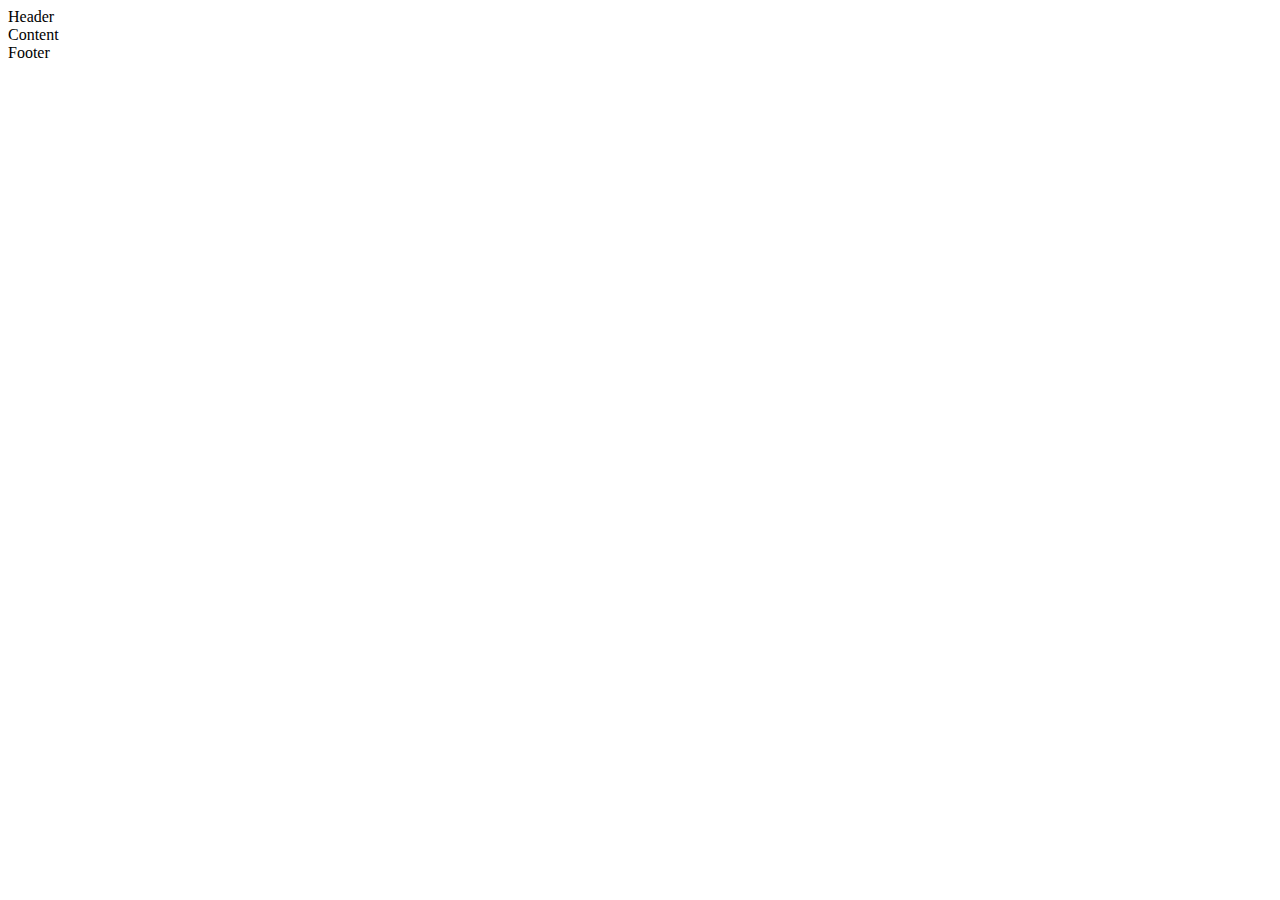
==== blog-post-1.html @ 0ff2abdc "initial commit" ====
<!DOCTYPE html>
<html lang="en">

<head>
    <meta charset="utf-8" />
    <title>Exercise 1</title>
    <meta content="width=device-width, initial-scale=1, maximum-scale=1" name="viewport" />
    <link rel="stylesheet" href="css/blog-post.css">
</head>

<body>
    <div class="container">
        <div class="header box">Header</div>
        <div class="feature"></div>
        <div class="content box">Content</div>
        <div class="footer box">Footer</div>
    </div>
</body>

</html>
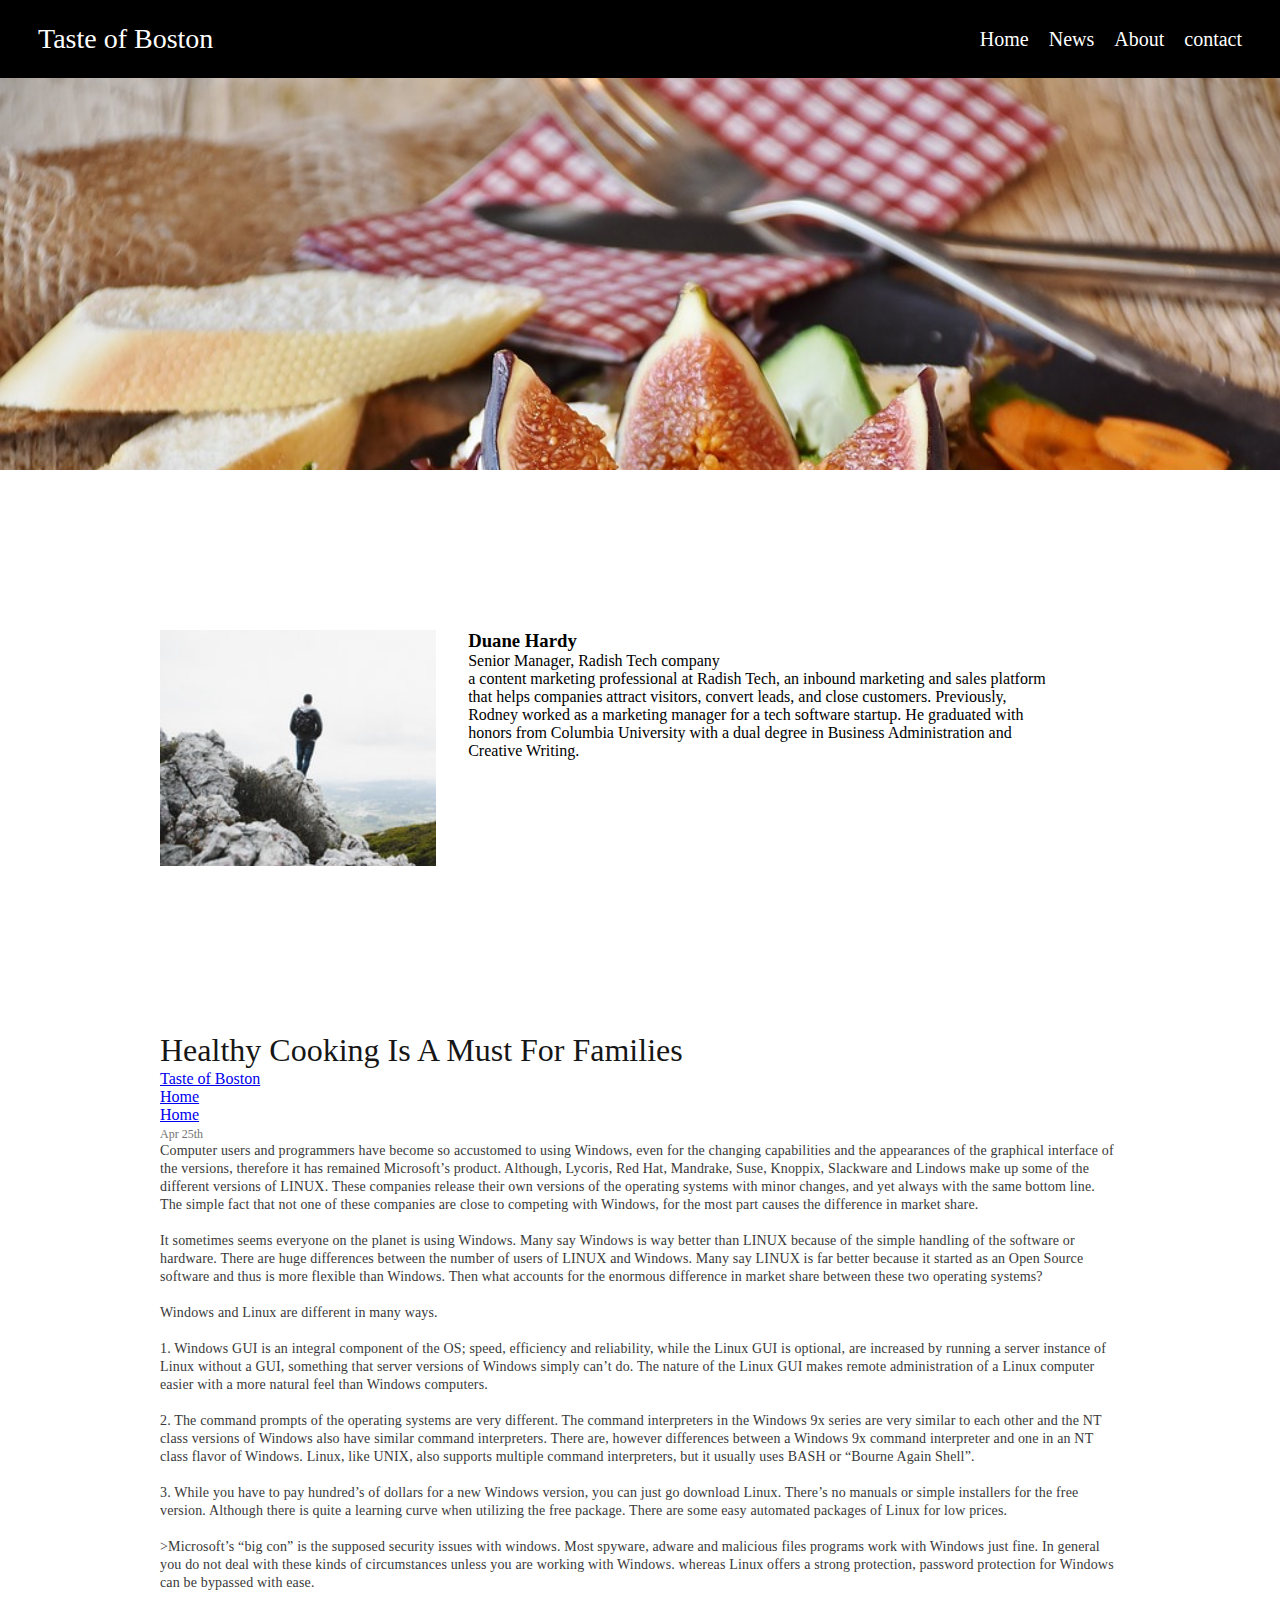
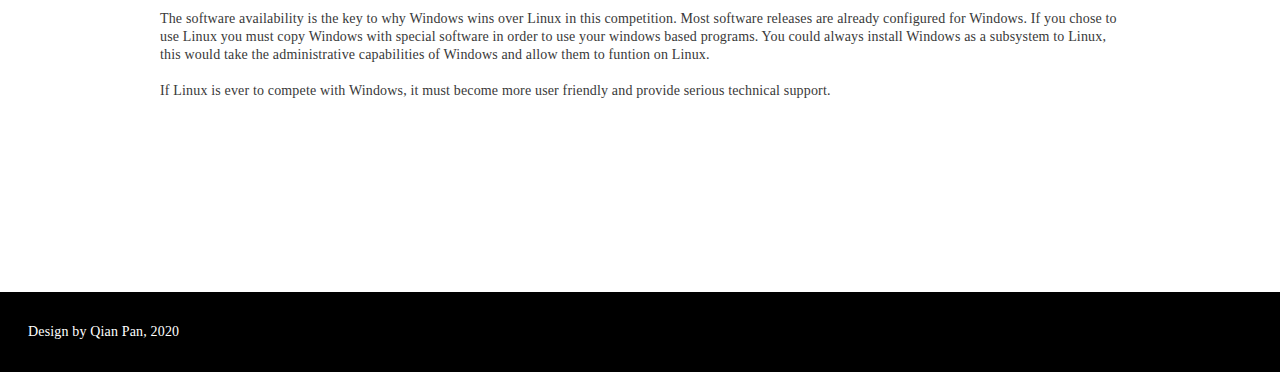
==== commit d6ad4b39: "post" ====
--- a/blog-post-1.html
+++ b/blog-post-1.html
@@ -3,17 +3,78 @@
 
 <head>
     <meta charset="utf-8" />
-    <title>Exercise 1</title>
-    <meta content="width=device-width, initial-scale=1, maximum-scale=1" name="viewport" />
-    <link rel="stylesheet" href="css/blog-post.css">
+    <!-- <meta content="width=device-width, initial-scale=1, maximum-scale=1" name="viewport" /> -->
+    <meta name="viewport" content="width=device-width, initial-scale=1.0">
+    <link rel="stylesheet" href="css/blog-post-style.css">
+    <title>blog post 1</title>
+    <script src="https://ajax.googleapis.com/ajax/libs/jquery/3.4.1/jquery.min.js"></script>
+    <script>
+        // Shorthand for $( document ).ready()
+        $(function() {
+            $(".toggle").on("click", function() {
+                if ($(".item").hasClass("active")) {
+                    $(".item").removeClass("active");
+                } else {
+                    $(".item").addClass("active");
+                }
+            })
+        });
+    </script>
+
 </head>
 
 <body>
     <div class="container">
-        <div class="header box">Header</div>
-        <div class="feature"></div>
-        <div class="content box">Content</div>
-        <div class="footer box">Footer</div>
+        <nav>
+            <ul class="menu">
+                <li class="logo"><a href="index.html">Taste of Boston</a></li>
+                <li class="item"><a href="index.html">Home</a></li>
+                <li class="item"><a href="#">News</a></li>
+                <li class="item"><a href="#">About</a></li>
+                <li class="item"><a href="#">contact</a></li>
+                <li class="toggle"><span class="bars"></span></li>
+            </ul>
+        </nav>
+        <div class="cover-image"></div>
+        <div class="author">
+            <div id="authorGrid">
+                <div class="author-photo"></div>
+                <div class="author-info">
+                    <h3>Duane Hardy</h3>
+                    <span class="author-title">Senior Manager, Radish Tech company</span>
+                    <p>a content marketing professional at Radish Tech, an inbound marketing and sales platform that helps companies attract visitors, convert leads, and close customers. Previously, Rodney worked as a marketing manager for a tech software
+                        startup. He graduated with honors from Columbia University with a dual degree in Business Administration and Creative Writing. </p>
+                </div>
+            </div>
+
+        </div>
+        <div class="content-text">
+            <h1>Healthy Cooking Is A Must For Families</h1>
+            <ul class="social">
+                <li class="twitter"><a href="index.html">Taste of Boston</a></li>
+                <li class="linkedin"><a href="index.html">Home</a></li>
+                <li class="linkedin"><a href="index.html">Home</a></li>
+                <li class="toggle"><span class="number"><em>226</em>share</span></li>
+            </ul>
+            <span class="date">Apr 25th</span>
+            <p>Computer users and programmers have become so accustomed to using Windows, even for the changing capabilities and the appearances of the graphical interface of the versions, therefore it has remained Microsoft’s product. Although, Lycoris,
+                Red Hat, Mandrake, Suse, Knoppix, Slackware and Lindows make up some of the different versions of LINUX. These companies release their own versions of the operating systems with minor changes, and yet always with the same bottom line.
+                The simple fact that not one of these companies are close to competing with Windows, for the most part causes the difference in market share.<br><br>It sometimes seems everyone on the planet is using Windows. Many say Windows is way better
+                than LINUX because of the simple handling of the software or hardware. There are huge differences between the number of users of LINUX and Windows. Many say LINUX is far better because it started as an Open Source software and thus is
+                more flexible than Windows. Then what accounts for the enormous difference in market share between these two operating systems?<br><br>Windows and Linux are different in many ways. <br><br> 1. Windows GUI is an integral component of the
+                OS; speed, efficiency and reliability, while the Linux GUI is optional, are increased by running a server instance of Linux without a GUI, something that server versions of Windows simply can’t do. The nature of the Linux GUI makes remote
+                administration of a Linux computer easier with a more natural feel than Windows computers.<br><br>2. The command prompts of the operating systems are very different. The command interpreters in the Windows 9x series are very similar to
+                each other and the NT class versions of Windows also have similar command interpreters. There are, however differences between a Windows 9x command interpreter and one in an NT class flavor of Windows. Linux, like UNIX, also supports multiple
+                command interpreters, but it usually uses BASH or “Bourne Again Shell”.<br><br>3. While you have to pay hundred’s of dollars for a new Windows version, you can just go download Linux. There’s no manuals or simple installers for the free
+                version. Although there is quite a learning curve when utilizing the free package. There are some easy automated packages of Linux for low prices.<br><br>>Microsoft’s “big con” is the supposed security issues with windows. Most spyware,
+                adware and malicious files programs work with Windows just fine. In general you do not deal with these kinds of circumstances unless you are working with Windows. whereas Linux offers a strong protection, password protection for Windows
+                can be bypassed with ease.<br><br>The software availability is the key to why Windows wins over Linux in this competition. Most software releases are already configured for Windows. If you chose to use Linux you must copy Windows with
+                special software in order to use your windows based programs. You could always install Windows as a subsystem to Linux, this would take the administrative capabilities of Windows and allow them to funtion on Linux.<br><br>If Linux is ever
+                to compete with Windows, it must become more user friendly and provide serious technical support.</p>
+        </div>
+        <div class="footer">
+            <h7>Design by Qian Pan, 2020</h7>
+        </div>
     </div>
 </body>
 
--- a/css/blog-post-style.css
+++ b/css/blog-post-style.css
@@ -0,0 +1,97 @@
+@import "nav.css";
+@import "footer.css";
+* {
+    box-sizing: border-box;
+    padding: 0;
+    margin: 0;
+}
+
+body {
+    font-family: IBM Plex Sans;
+    box-sizing: border-box;
+    margin: 0px;
+    padding: 0px;
+    width: 100%;
+    overflow-x: hidden;
+    /* min-width: fit-content; */
+}
+
+.containergrid {
+    display: grid;
+    grid-template-rows: 80px 392px 276px auto 80px;
+    grid-template-areas: "nav" "image" "author" "content-text" "footer";
+    border: 0.5px solid #777677;
+    justify-content: center;
+}
+
+ul {
+    list-style: none;
+}
+
+.cover-image {
+    grid-area: image;
+    height: 392px;
+    width: 100%;
+    margin: 0px;
+    background-image: url('../img/Web-Image-1.jpg');
+    background-size: cover;
+    /* background-repeat: no-repeat; */
+}
+
+.author {
+    display: inline-block;
+    grid-area: author;
+    margin: 0px;
+    height: 276px;
+    justify-content: center;
+}
+
+#authorGrid {
+    display: grid;
+    margin: 0px;
+    grid-template-columns: 7fr 15fr;
+    grid-gap: 32px;
+    padding: 160px;
+    margin-right: 60px;
+    /* border: 0.5px solid #777677; */
+    justify-content: center;
+}
+
+.author-photo {
+    justify-content: left;
+    background-image: url('../img/Web-Image-Post-Author.png');
+    background-size: cover;
+    height: 236px;
+}
+
+.content-text {
+    padding: 160px;
+    grid-area: content-text;
+}
+
+.content-text h1 {
+    font-family: IBM Plex Sans;
+    font-style: normal;
+    font-weight: normal;
+    font-size: 32px;
+    line-height: 40px;
+    /* identical to box height, or 125% */
+    color: #161616;
+}
+
+.content-text span.date {
+    margin: 8px 0px;
+    color: #747474;
+    font-size: 12px;
+}
+
+.content-text p {
+    font-family: IBM Plex Sans;
+    font-style: normal;
+    font-weight: normal;
+    font-size: 14px;
+    line-height: 18px;
+    /* or 129% */
+    letter-spacing: 0.16px;
+    color: #393939;
+}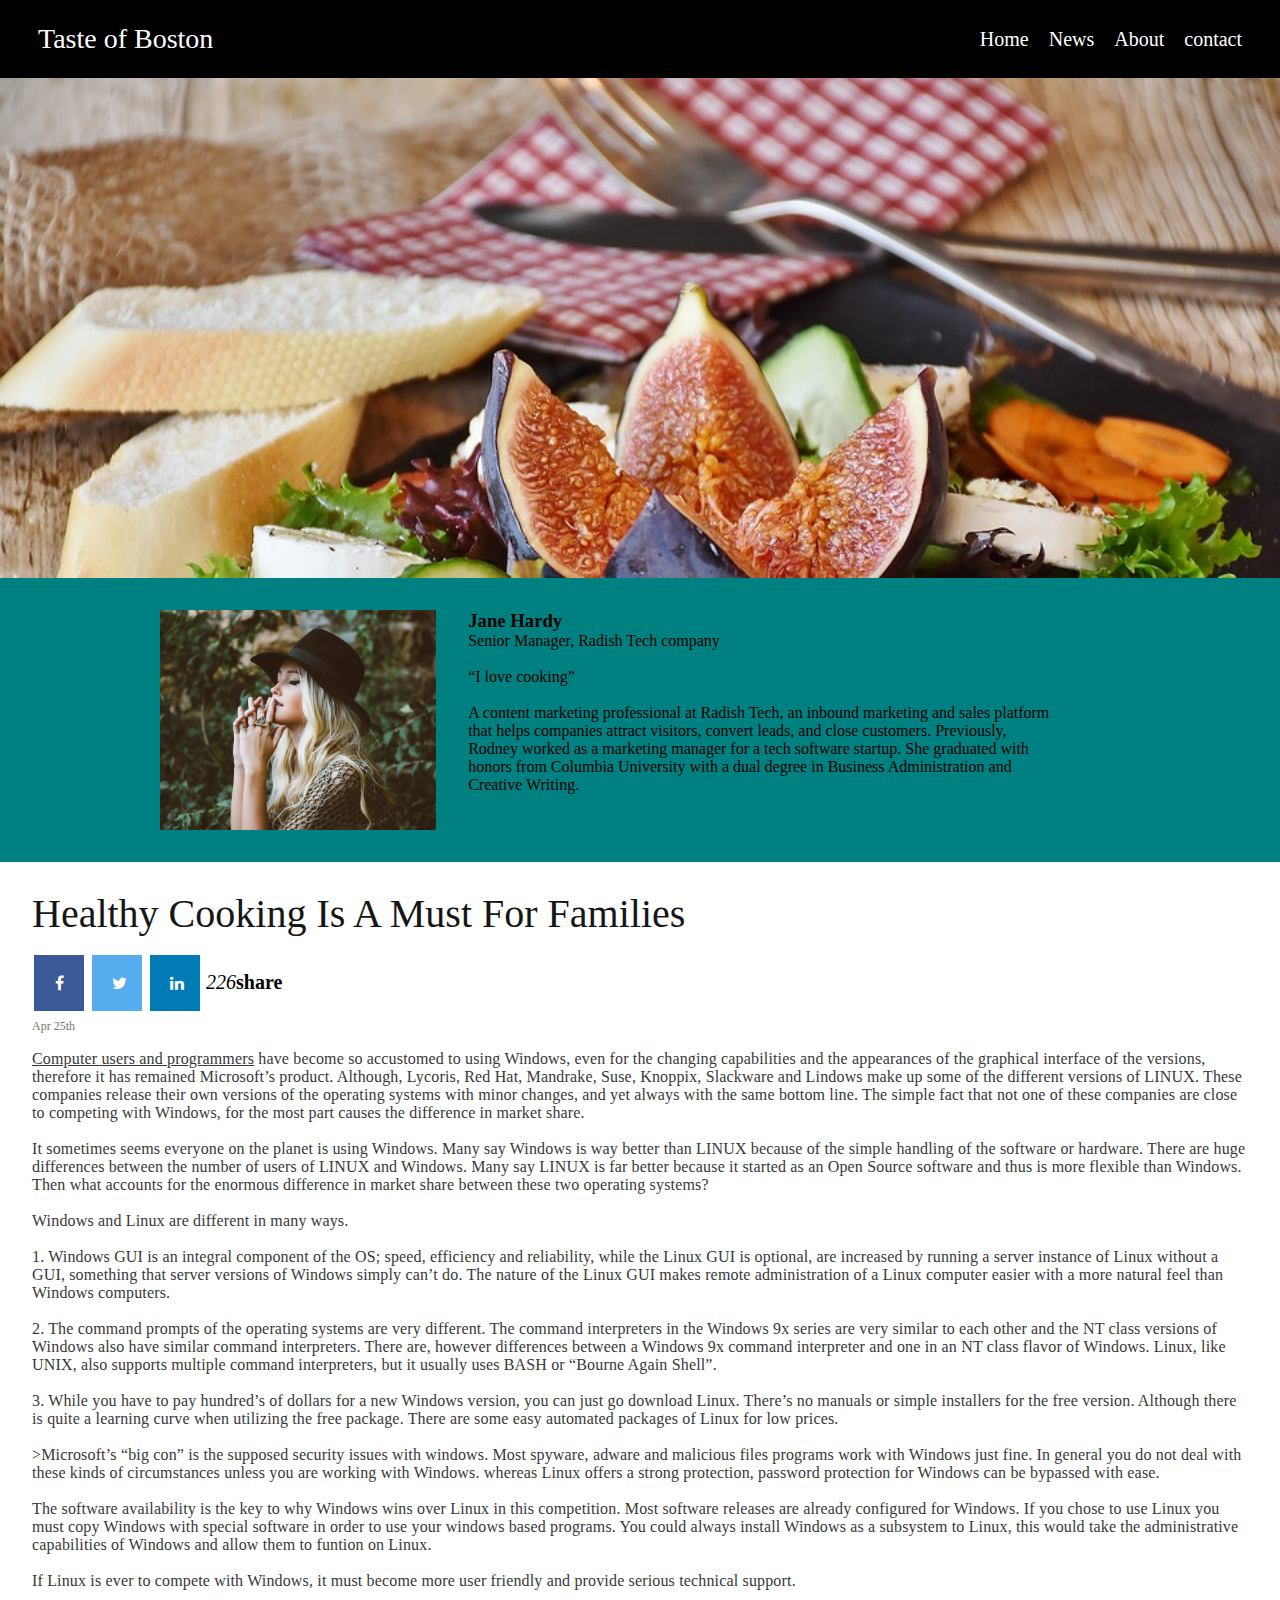
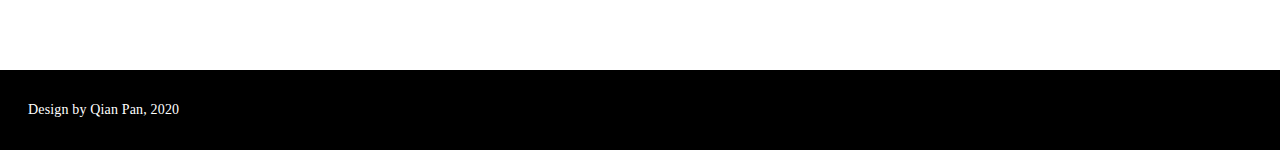
==== commit f431639b: "add social" ====
--- a/blog-post-1.html
+++ b/blog-post-1.html
@@ -6,6 +6,7 @@
     <!-- <meta content="width=device-width, initial-scale=1, maximum-scale=1" name="viewport" /> -->
     <meta name="viewport" content="width=device-width, initial-scale=1.0">
     <link rel="stylesheet" href="css/blog-post-style.css">
+    <link rel="stylesheet" href="https://cdnjs.cloudflare.com/ajax/libs/font-awesome/4.7.0/css/font-awesome.min.css">
     <title>blog post 1</title>
     <script src="https://ajax.googleapis.com/ajax/libs/jquery/3.4.1/jquery.min.js"></script>
     <script>
@@ -40,10 +41,10 @@
             <div id="authorGrid">
                 <div class="author-photo"></div>
                 <div class="author-info">
-                    <h3>Duane Hardy</h3>
+                    <h3>Jane Hardy</h3>
                     <span class="author-title">Senior Manager, Radish Tech company</span>
-                    <p>a content marketing professional at Radish Tech, an inbound marketing and sales platform that helps companies attract visitors, convert leads, and close customers. Previously, Rodney worked as a marketing manager for a tech software
-                        startup. He graduated with honors from Columbia University with a dual degree in Business Administration and Creative Writing. </p>
+                    <p><br><q>I love cooking</q><br><br>A content marketing professional at Radish Tech, an inbound marketing and sales platform that helps companies attract visitors, convert leads, and close customers. Previously, Rodney worked as a marketing
+                        manager for a tech software startup. She graduated with honors from Columbia University with a dual degree in Business Administration and Creative Writing. </p>
                 </div>
             </div>
 
@@ -51,13 +52,17 @@
         <div class="content-text">
             <h1>Healthy Cooking Is A Must For Families</h1>
             <ul class="social">
-                <li class="twitter"><a href="index.html">Taste of Boston</a></li>
+                <a href="#" class="fa fa-facebook"></a>
+                <a href="#" class="fa fa-twitter"></a>
+                <a href="#" class="fa fa-linkedin"></a>
+                <span class="sharenumber"><em>226</em><strong>share</strong></span>
+                <!-- <li class="twitter"><a href="index.html">Taste of Boston</a></li>
                 <li class="linkedin"><a href="index.html">Home</a></li>
                 <li class="linkedin"><a href="index.html">Home</a></li>
-                <li class="toggle"><span class="number"><em>226</em>share</span></li>
+                <li class="toggle"><span class="number"><em>226</em>share</span></li> -->
             </ul>
             <span class="date">Apr 25th</span>
-            <p>Computer users and programmers have become so accustomed to using Windows, even for the changing capabilities and the appearances of the graphical interface of the versions, therefore it has remained Microsoft’s product. Although, Lycoris,
+            <p><u>Computer users and programmers</u> have become so accustomed to using Windows, even for the changing capabilities and the appearances of the graphical interface of the versions, therefore it has remained Microsoft’s product. Although, Lycoris,
                 Red Hat, Mandrake, Suse, Knoppix, Slackware and Lindows make up some of the different versions of LINUX. These companies release their own versions of the operating systems with minor changes, and yet always with the same bottom line.
                 The simple fact that not one of these companies are close to competing with Windows, for the most part causes the difference in market share.<br><br>It sometimes seems everyone on the planet is using Windows. Many say Windows is way better
                 than LINUX because of the simple handling of the software or hardware. There are huge differences between the number of users of LINUX and Windows. Many say LINUX is far better because it started as an Open Source software and thus is
--- a/css/blog-post-style.css
+++ b/css/blog-post-style.css
@@ -1,97 +1,209 @@
-@import "nav.css";
-@import "footer.css";
-* {
-    box-sizing: border-box;
-    padding: 0;
-    margin: 0;
-}
-
-body {
-    font-family: IBM Plex Sans;
-    box-sizing: border-box;
-    margin: 0px;
-    padding: 0px;
-    width: 100%;
-    overflow-x: hidden;
-    /* min-width: fit-content; */
-}
-
-.containergrid {
-    display: grid;
-    grid-template-rows: 80px 392px 276px auto 80px;
-    grid-template-areas: "nav" "image" "author" "content-text" "footer";
-    border: 0.5px solid #777677;
+                    @import "nav.css";
+                @import "footer.css";
+                * {
+                    box-sizing: border-box;
+                    padding: 0;
+                    margin: 0;
+                }
+                
+                body {
+                    font-family: IBM Plex Sans;
+                    box-sizing: border-box;
+                    margin: 0px;
+                    padding: 0px;
+                    width: 100%;
+                    font-size: 16px;
+                    overflow-x: hidden;
+                    /* min-width: fit-content; */
+                }
+                
+                .containergrid {
+                    display: grid;
+                    grid-template-rows: 80px 450px 276px auto 80px;
+                    grid-template-areas: "nav" "image" "author" "content-text" "footer";
+                    border: 0.5px solid #777677;
+                    justify-content: center;
+                }
+                
+                ul {
+                    list-style: none;
+                }
+                
+                .cover-image {
+                    grid-area: image;
+                    height: 500px;
+                    width: 100%;
+                    margin: 0px;
+                    background-image: url('../img/Web-Image-1.jpg');
+                    background-size: cover;
+                    /* background-repeat: no-repeat; */
+                }
+                
+                .author {
+                    background-color: teal;
+                    display: inline-block;
+                    grid-area: author;
+                    margin: 0px;
+                    height: auto;
+                    justify-content: center;
+                }
+                
+                #authorGrid {
+                    display: grid;
+                    /* margin: 0px; */
+                    grid-template-columns: 7fr 15fr;
+                    grid-gap: 32px;
+                    padding: 32px 160px;
+                    margin-right: 60px;
+                    /* border: 0.5px solid #777677; */
+                    justify-content: center;
+                }
+                
+                .author-photo {
+                    justify-content: left;
+                    background-image: url('../img/Web-Image-Post-Author.jpg');
+                    background-size: cover;
+                    height: auto;
+                    min-height: 220px;
+                    padding: 8px 0px;
+                    background-position: center;
+                    /* border-radius: 50%; */
+                    /* display: flex;
     justify-content: center;
-}
-
-ul {
-    list-style: none;
-}
-
-.cover-image {
-    grid-area: image;
-    height: 392px;
-    width: 100%;
-    margin: 0px;
-    background-image: url('../img/Web-Image-1.jpg');
-    background-size: cover;
-    /* background-repeat: no-repeat; */
-}
-
-.author {
-    display: inline-block;
-    grid-area: author;
-    margin: 0px;
-    height: 276px;
-    justify-content: center;
-}
-
-#authorGrid {
-    display: grid;
-    margin: 0px;
-    grid-template-columns: 7fr 15fr;
-    grid-gap: 32px;
-    padding: 160px;
-    margin-right: 60px;
-    /* border: 0.5px solid #777677; */
-    justify-content: center;
-}
-
-.author-photo {
-    justify-content: left;
-    background-image: url('../img/Web-Image-Post-Author.png');
-    background-size: cover;
-    height: 236px;
-}
-
-.content-text {
-    padding: 160px;
-    grid-area: content-text;
-}
-
-.content-text h1 {
-    font-family: IBM Plex Sans;
-    font-style: normal;
-    font-weight: normal;
-    font-size: 32px;
-    line-height: 40px;
-    /* identical to box height, or 125% */
-    color: #161616;
-}
-
-.content-text span.date {
-    margin: 8px 0px;
-    color: #747474;
-    font-size: 12px;
-}
-
-.content-text p {
-    font-family: IBM Plex Sans;
-    font-style: normal;
-    font-weight: normal;
-    font-size: 14px;
-    line-height: 18px;
-    /* or 129% */
-    letter-spacing: 0.16px;
-    color: #393939;
-}+    width: 80%; */
+                    /* border-radius: 50%; */
+                    /* padding: 10px 20px */
+                    /* width: 100%;
+    height: auto;
+    min-width: 100px;
+    max-width: 200px; */
+                }
+                /* mobile post*/
+                
+                .content-text {
+                    padding: 32px 32px;
+                    grid-area: content-text;
+                }
+                
+                .content-text h1 {
+                    margin: 0px 0px 16px 0px;
+                    font-family: IBM Plex Sans;
+                    font-style: normal;
+                    font-weight: normal;
+                    font-size: 2.5rem;
+                    line-height: 40px;
+                    /* identical to box height, or 125% */
+                    color: #161616;
+                }
+                
+                .fa {
+                    padding: 20px;
+                    font-size: 1.875rem;
+                    width: 50px;
+                    text-align: center;
+                    text-decoration: none;
+                    margin: 5px 2px;
+                }
+                
+                .fa:hover {
+                    opacity: 0.7;
+                }
+                
+                .fa-facebook {
+                    background: #3B5998;
+                    color: white;
+                }
+                
+                .fa-twitter {
+                    background: #55ACEE;
+                    color: white;
+                }
+                
+                .fa-linkedin {
+                    background: #007bb5;
+                    color: white;
+                }
+                
+                .sharenumber {
+                    font-size: 1.25rem;
+                }
+                
+                .content-text span.date {
+                    margin: 16px 0px;
+                    /* padding: 8px 0px; */
+                    color: #747474;
+                    font-size: 0.75rem;
+                }
+                
+                .content-text p {
+                    margin: 16px 0px;
+                    font-family: IBM Plex Sans;
+                    font-style: normal;
+                    font-weight: normal;
+                    font-size: 1rem;
+                    line-height: 18px;
+                    /* or 129% */
+                    letter-spacing: 0.16px;
+                    color: #393939;
+                    /* tablet post*/
+                    @media all and (min-width: 678px) {}
+                    /* desktop post */
+                    @media all and (min-width: 1056px) {
+                        .content-text {
+                            padding: 32px 160px;
+                            grid-area: content-text;
+                        }
+                        .content-text h1 {
+                            margin: 0px 0px 16px 0px;
+                            font-family: IBM Plex Sans;
+                            font-style: normal;
+                            font-weight: normal;
+                            font-size: 2.5rem;
+                            line-height: 40px;
+                            /* identical to box height, or 125% */
+                            color: #161616;
+                        }
+                        .fa {
+                            padding: 20px;
+                            font-size: 1.875rem;
+                            width: 50px;
+                            text-align: center;
+                            text-decoration: none;
+                            margin: 5px 2px;
+                        }
+                        .fa:hover {
+                            opacity: 0.7;
+                        }
+                        .fa-facebook {
+                            background: #3B5998;
+                            color: white;
+                        }
+                        .fa-twitter {
+                            background: #55ACEE;
+                            color: white;
+                        }
+                        .fa-linkedin {
+                            background: #007bb5;
+                            color: white;
+                        }
+                        .sharenumber {
+                            font-size: 1.25rem;
+                        }
+                        .content-text span.date {
+                            margin: 16px 0px;
+                            /* padding: 8px 0px; */
+                            color: #747474;
+                            font-size: 0.75rem;
+                        }
+                        .content-text p {
+                            margin: 16px 0px;
+                            font-family: IBM Plex Sans;
+                            font-style: normal;
+                            font-weight: normal;
+                            font-size: 1rem;
+                            line-height: 18px;
+                            /* or 129% */
+                            letter-spacing: 0.16px;
+                            color: #393939;
+                        }
+                    }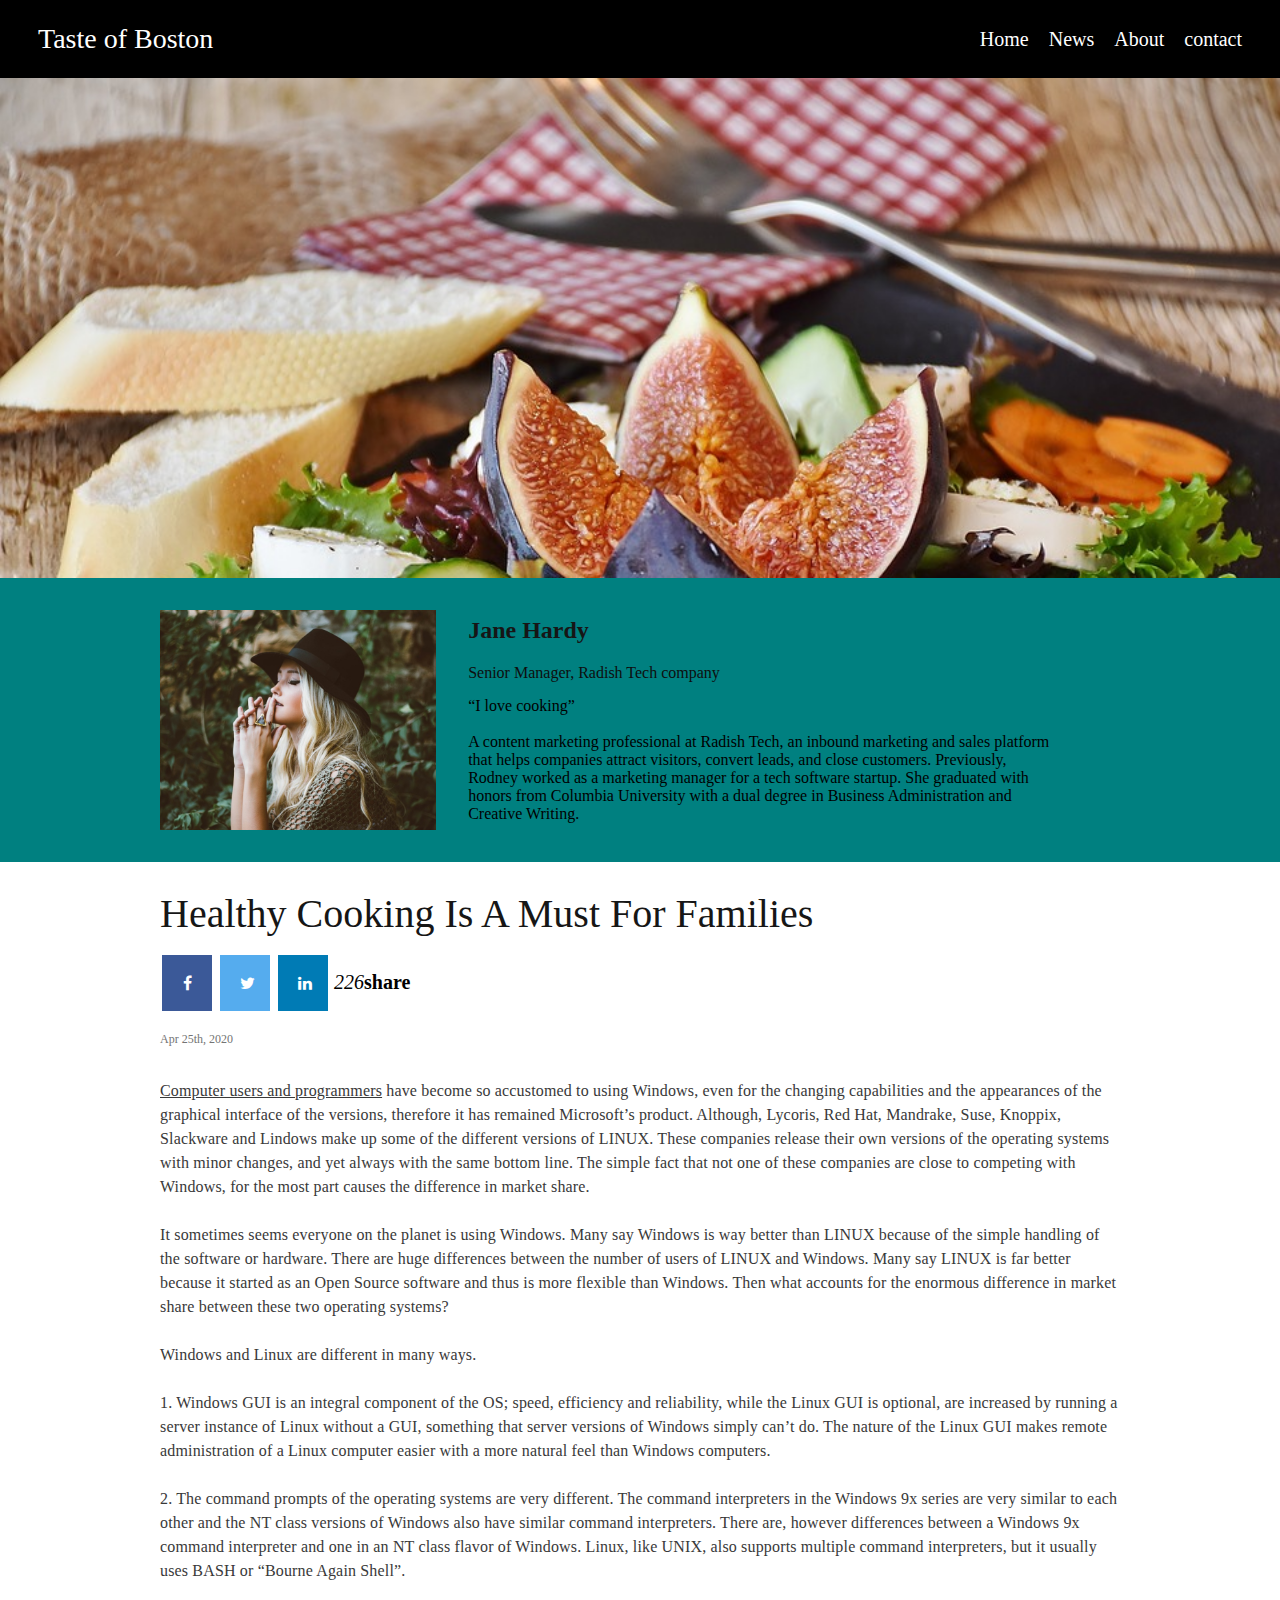
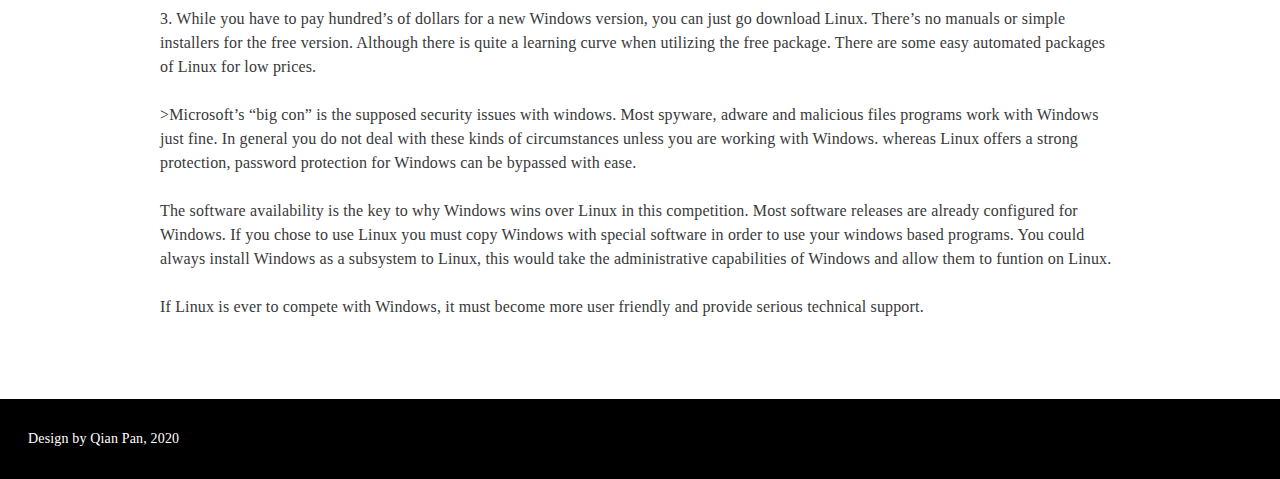
==== commit 59335f7c: "Add media querey" ====
--- a/blog-post-1.html
+++ b/blog-post-1.html
@@ -61,7 +61,7 @@
                 <li class="linkedin"><a href="index.html">Home</a></li>
                 <li class="toggle"><span class="number"><em>226</em>share</span></li> -->
             </ul>
-            <span class="date">Apr 25th</span>
+            <span class="date">Apr 25th, 2020</span>
             <p><u>Computer users and programmers</u> have become so accustomed to using Windows, even for the changing capabilities and the appearances of the graphical interface of the versions, therefore it has remained Microsoft’s product. Although, Lycoris,
                 Red Hat, Mandrake, Suse, Knoppix, Slackware and Lindows make up some of the different versions of LINUX. These companies release their own versions of the operating systems with minor changes, and yet always with the same bottom line.
                 The simple fact that not one of these companies are close to competing with Windows, for the most part causes the difference in market share.<br><br>It sometimes seems everyone on the planet is using Windows. Many say Windows is way better
--- a/css/blog-post-style.css
+++ b/css/blog-post-style.css
@@ -1,209 +1,522 @@
-                    @import "nav.css";
-                @import "footer.css";
-                * {
-                    box-sizing: border-box;
-                    padding: 0;
-                    margin: 0;
-                }
-                
-                body {
-                    font-family: IBM Plex Sans;
-                    box-sizing: border-box;
-                    margin: 0px;
-                    padding: 0px;
-                    width: 100%;
-                    font-size: 16px;
-                    overflow-x: hidden;
-                    /* min-width: fit-content; */
-                }
-                
-                .containergrid {
-                    display: grid;
-                    grid-template-rows: 80px 450px 276px auto 80px;
-                    grid-template-areas: "nav" "image" "author" "content-text" "footer";
-                    border: 0.5px solid #777677;
-                    justify-content: center;
-                }
-                
-                ul {
-                    list-style: none;
-                }
-                
-                .cover-image {
-                    grid-area: image;
-                    height: 500px;
-                    width: 100%;
-                    margin: 0px;
-                    background-image: url('../img/Web-Image-1.jpg');
-                    background-size: cover;
-                    /* background-repeat: no-repeat; */
-                }
-                
-                .author {
-                    background-color: teal;
-                    display: inline-block;
-                    grid-area: author;
-                    margin: 0px;
-                    height: auto;
-                    justify-content: center;
-                }
-                
-                #authorGrid {
-                    display: grid;
-                    /* margin: 0px; */
-                    grid-template-columns: 7fr 15fr;
-                    grid-gap: 32px;
-                    padding: 32px 160px;
-                    margin-right: 60px;
-                    /* border: 0.5px solid #777677; */
-                    justify-content: center;
-                }
-                
-                .author-photo {
-                    justify-content: left;
-                    background-image: url('../img/Web-Image-Post-Author.jpg');
-                    background-size: cover;
-                    height: auto;
-                    min-height: 220px;
-                    padding: 8px 0px;
-                    background-position: center;
-                    /* border-radius: 50%; */
-                    /* display: flex;
+@import "nav.css";
+@import "footer.css";
+
+/* @import "blog-post-mobile-portrait" (max-width: 320px);
+@import "blog-post-tablet-portrait" (max-width: 678px); */
+
+* {
+    box-sizing: border-box;
+    padding: 0;
+    margin: 0;
+}
+
+body {
+    font-family: IBM Plex Sans;
+    box-sizing: border-box;
+    margin: 0px;
+    padding: 0px;
+    width: 100%;
+    font-size: 16px;
+    overflow-x: hidden;
+    /* min-width: fit-content; */
+}
+
+.containergrid {
+    display: grid;
+    grid-template-rows: 80px 450px 276px auto 80px;
+    grid-template-areas: "nav" "image" "author" "content-text" "footer";
+    border: 0.5px solid #777677;
     justify-content: center;
-    width: 80%; */
-                    /* border-radius: 50%; */
-                    /* padding: 10px 20px */
-                    /* width: 100%;
+}
+
+ul {
+    list-style: none;
+}
+
+.cover-image {
+    grid-area: image;
+    height: 500px;
+    width: 100%;
+    margin: 0px;
+    background-image: url('../img/Web-Image-1.jpg');
+    background-size: cover;
+    /* background-repeat: no-repeat; */
+}
+
+.author {
+    background-color: teal;
+    display: inline-block;
+    grid-area: author;
+    margin: 0px;
     height: auto;
-    min-width: 100px;
-    max-width: 200px; */
-                }
-                /* mobile post*/
-                
-                .content-text {
-                    padding: 32px 32px;
-                    grid-area: content-text;
-                }
-                
-                .content-text h1 {
-                    margin: 0px 0px 16px 0px;
-                    font-family: IBM Plex Sans;
-                    font-style: normal;
-                    font-weight: normal;
-                    font-size: 2.5rem;
-                    line-height: 40px;
-                    /* identical to box height, or 125% */
-                    color: #161616;
-                }
-                
-                .fa {
-                    padding: 20px;
-                    font-size: 1.875rem;
-                    width: 50px;
-                    text-align: center;
-                    text-decoration: none;
-                    margin: 5px 2px;
-                }
-                
-                .fa:hover {
-                    opacity: 0.7;
-                }
-                
-                .fa-facebook {
-                    background: #3B5998;
-                    color: white;
-                }
-                
-                .fa-twitter {
-                    background: #55ACEE;
-                    color: white;
-                }
-                
-                .fa-linkedin {
-                    background: #007bb5;
-                    color: white;
-                }
-                
-                .sharenumber {
-                    font-size: 1.25rem;
-                }
-                
-                .content-text span.date {
-                    margin: 16px 0px;
-                    /* padding: 8px 0px; */
-                    color: #747474;
-                    font-size: 0.75rem;
-                }
-                
-                .content-text p {
-                    margin: 16px 0px;
-                    font-family: IBM Plex Sans;
-                    font-style: normal;
-                    font-weight: normal;
-                    font-size: 1rem;
-                    line-height: 18px;
-                    /* or 129% */
-                    letter-spacing: 0.16px;
-                    color: #393939;
-                    /* tablet post*/
-                    @media all and (min-width: 678px) {}
-                    /* desktop post */
-                    @media all and (min-width: 1056px) {
-                        .content-text {
-                            padding: 32px 160px;
-                            grid-area: content-text;
-                        }
-                        .content-text h1 {
-                            margin: 0px 0px 16px 0px;
-                            font-family: IBM Plex Sans;
-                            font-style: normal;
-                            font-weight: normal;
-                            font-size: 2.5rem;
-                            line-height: 40px;
-                            /* identical to box height, or 125% */
-                            color: #161616;
-                        }
-                        .fa {
-                            padding: 20px;
-                            font-size: 1.875rem;
-                            width: 50px;
-                            text-align: center;
-                            text-decoration: none;
-                            margin: 5px 2px;
-                        }
-                        .fa:hover {
-                            opacity: 0.7;
-                        }
-                        .fa-facebook {
-                            background: #3B5998;
-                            color: white;
-                        }
-                        .fa-twitter {
-                            background: #55ACEE;
-                            color: white;
-                        }
-                        .fa-linkedin {
-                            background: #007bb5;
-                            color: white;
-                        }
-                        .sharenumber {
-                            font-size: 1.25rem;
-                        }
-                        .content-text span.date {
-                            margin: 16px 0px;
-                            /* padding: 8px 0px; */
-                            color: #747474;
-                            font-size: 0.75rem;
-                        }
-                        .content-text p {
-                            margin: 16px 0px;
-                            font-family: IBM Plex Sans;
-                            font-style: normal;
-                            font-weight: normal;
-                            font-size: 1rem;
-                            line-height: 18px;
-                            /* or 129% */
-                            letter-spacing: 0.16px;
-                            color: #393939;
-                        }
-                    }+    justify-content: center;
+}
+
+#authorGrid {
+    display: grid;
+    /* margin: 0px; */
+    grid-template-columns: 7fr 15fr;
+    grid-gap: 32px;
+    padding: 32px 160px;
+    margin-right: 60px;
+    /* border: 0.5px solid #777677; */
+    justify-content: center;
+}
+
+.author-photo {
+    display: flex;
+    justify-content: left;
+    background-image: url('../img/Web-Image-Post-Author.jpg');
+    background-size: cover;
+    height: auto;
+    min-height: 220px;
+    padding: 8px 0px;
+    background-position: center;
+    /* border-radius: 50%; */
+    /* display: flex; */
+    /* justify-content: center; */
+    /* width: 80%; */
+    /* border-radius: 50%; */
+    /* padding: 10px 20px */
+    /* width: 100% */
+    /* height: auto; */
+    /* min-width: 100px; */
+    /* max-width: 200px; */
+}
+
+.author-info {
+    display: flex;
+    flex-direction: column;
+    justify-content: left;
+}
+
+.author-info h3 {
+    margin: 0px 0px 16px 0px;
+    font-family: IBM Plex Sans;
+    font-style: normal;
+    font-weight: 600;
+    font-size: 1.5rem;
+    line-height: 40px;
+    /* identical to box height, or 125% */
+    color: #161616;
+}
+
+.author-title {
+    font-family: IBM Plex Sans;
+    font-style: normal;
+    font-weight: normal;
+    font-size: 1rem;
+    line-height: 13px;
+    /* letter-spacing: 0.266667px; */
+    color: #0E0E0E;
+}
+
+.author-title p {
+    font-family: IBM Plex Sans;
+    font-style: normal;
+    font-weight: 300;
+    font-size: 1rem;
+    line-height: 13px;
+    /* letter-spacing: 0.266667px; */
+    color: #0E0E0E;
+}
+
+.content-text {
+    padding: 32px 160px;
+    grid-area: content-text;
+}
+
+.content-text h1 {
+    margin: 0px 0px 16px 0px;
+    font-family: IBM Plex Sans;
+    font-style: normal;
+    font-weight: normal;
+    font-size: 2.5rem;
+    line-height: 40px;
+    /* identical to box height, or 125% */
+    color: #161616;
+}
+
+.fa {
+    padding: 20px;
+    font-size: 1.875rem;
+    width: 50px;
+    text-align: center;
+    text-decoration: none;
+    margin: 5px 2px;
+}
+
+.fa:hover {
+    opacity: 0.7;
+}
+
+.fa-facebook {
+    background: #3B5998;
+    color: white;
+}
+
+.fa-twitter {
+    background: #55ACEE;
+    color: white;
+}
+
+.fa-linkedin {
+    background: #007bb5;
+    color: white;
+}
+
+.sharenumber {
+    font-size: 1.25rem;
+}
+
+.content-text {
+    display: flex;
+    flex-direction: column;
+    justify-content: left;
+}
+
+.content-text span.date {
+    margin: 16px 0px;
+    /* padding: 8px 0px; */
+    color: #747474;
+    font-size: 0.75rem;
+}
+
+.content-text p {
+    margin: 16px 0px;
+    font-family: IBM Plex Sans;
+    font-style: normal;
+    font-weight: normal;
+    font-size: 1rem;
+    line-height: 1.5rem;
+    /* or 129% */
+    letter-spacing: 0.16px;
+    color: #393939;
+}
+
+
+/* tabelt layout */
+
+@media (max-width: 1024px) {
+    * {
+        box-sizing: border-box;
+        padding: 0;
+        margin: 0;
+    }
+    body {
+        font-family: IBM Plex Sans;
+        box-sizing: border-box;
+        margin: 0px;
+        padding: 0px;
+        width: 100%;
+        font-size: 14px;
+        overflow-x: hidden;
+        /* min-width: fit-content; */
+    }
+    .containergrid {
+        display: grid;
+        grid-template-rows: 80px 450px 276px auto 80px;
+        grid-template-areas: "nav" "image" "author" "content-text" "footer";
+        border: 0.5px solid #777677;
+        justify-content: center;
+    }
+    ul {
+        list-style: none;
+    }
+    .cover-image {
+        grid-area: image;
+        height: 500px;
+        width: 100%;
+        margin: 0px;
+        background-image: url('../img/Web-Image-1.jpg');
+        background-size: cover;
+        /* background-repeat: no-repeat; */
+    }
+    .author {
+        background-color: teal;
+        display: inline-block;
+        grid-area: author;
+        margin: 0px;
+        height: auto;
+        justify-content: center;
+    }
+    #authorGrid {
+        display: grid;
+        /* margin: 0px; */
+        grid-template-columns: 7fr 15fr;
+        grid-gap: 32px;
+        padding: 32px 64px;
+        margin-right: 60px;
+        /* border: 0.5px solid #777677; */
+        justify-content: center;
+    }
+    .author-photo {
+        display: flex;
+        justify-content: left;
+        background-image: url('../img/Web-Image-Post-Author.jpg');
+        background-size: cover;
+        height: auto;
+        min-height: 220px;
+        padding: 8px 0px;
+        background-position: center;
+        /* border-radius: 50%; */
+        /* display: flex; */
+        /* justify-content: center; */
+        /* width: 80%; */
+        /* border-radius: 50%; */
+        /* padding: 10px 20px */
+        /* width: 100% */
+        /* height: auto; */
+        /* min-width: 100px; */
+        /* max-width: 200px; */
+    }
+    .author-info h3 {
+        margin: 0px 0px 16px 0px;
+        font-family: IBM Plex Sans;
+        font-style: normal;
+        font-weight: 600;
+        font-size: 1.5rem;
+        line-height: 40px;
+        /* identical to box height, or 125% */
+        color: #161616;
+    }
+    .author-title {
+        font-family: IBM Plex Sans;
+        font-style: normal;
+        font-weight: normal;
+        font-size: 1rem;
+        line-height: 13px;
+        /* letter-spacing: 0.266667px; */
+        color: #0E0E0E;
+    }
+    .author-title p {
+        font-family: IBM Plex Sans;
+        font-style: normal;
+        font-weight: 300;
+        font-size: 1rem;
+        line-height: 13px;
+        /* letter-spacing: 0.266667px; */
+        color: #0E0E0E;
+    }
+    .content-text {
+        padding: 32px 64px;
+        grid-area: content-text;
+    }
+    .content-text h1 {
+        margin: 0px 0px 16px 0px;
+        font-family: IBM Plex Sans;
+        font-style: normal;
+        font-weight: normal;
+        font-size: 2.5rem;
+        line-height: 40px;
+        /* identical to box height, or 125% */
+        color: #161616;
+    }
+    .fa {
+        padding: 20px;
+        font-size: 1.875rem;
+        width: 50px;
+        text-align: center;
+        text-decoration: none;
+        margin: 5px 2px;
+    }
+    .fa:hover {
+        opacity: 0.7;
+    }
+    .fa-facebook {
+        background: #3B5998;
+        color: white;
+    }
+    .fa-twitter {
+        background: #55ACEE;
+        color: white;
+    }
+    .fa-linkedin {
+        background: #007bb5;
+        color: white;
+    }
+    .sharenumber {
+        font-size: 1.25rem;
+    }
+    .content-text span.date {
+        margin: 16px 0px;
+        /* padding: 8px 0px; */
+        color: #747474;
+        font-size: 0.75rem;
+    }
+    .content-text p {
+        margin: 16px 0px;
+        font-family: IBM Plex Sans;
+        font-style: normal;
+        font-weight: normal;
+        font-size: 1rem;
+        line-height: 1.5rem;
+        /* or 129% */
+        letter-spacing: 0.16px;
+        color: #393939;
+    }
+}
+
+
+/* Mobile layout */
+
+@media (max-width: 568px) {
+    * {
+        box-sizing: border-box;
+        padding: 0;
+        margin: 0;
+    }
+    body {
+        font-family: IBM Plex Sans;
+        box-sizing: border-box;
+        margin: 0px;
+        padding: 0px;
+        width: 100%;
+        font-size: 10px;
+        overflow-x: hidden;
+        min-width: fit-content;
+    }
+    .containergrid {
+        display: grid;
+        grid-template-rows: 64px 184px 240px auto 64px;
+        grid-template-areas: "nav" "image" "author" "content-text" "footer";
+        border: 0.5px solid #777677;
+        justify-content: center;
+    }
+    ul {
+        list-style: none;
+    }
+    .cover-image {
+        grid-area: image;
+        height: 184px;
+        width: 100%;
+        margin: 0px;
+        background-image: url('../img/Web-Image-1.jpg');
+        background-size: cover;
+        /* background-repeat: no-repeat; */
+    }
+    .author {
+        background-color: teal;
+        display: inline-block;
+        grid-area: author;
+        margin: 0px;
+        height: auto;
+        justify-content: center;
+    }
+    #authorGrid {
+        display: grid;
+        /* margin: 0px; */
+        grid-template-columns: 7fr 15fr;
+        grid-gap: 8px;
+        padding: 16px 16px;
+        margin-right: 0px;
+        /* border: 0.5px solid #777677; */
+        justify-content: center;
+    }
+    .author-photo {
+        display: flex;
+        justify-content: left;
+        background-image: url('../img/Web-Image-Post-Author.jpg');
+        background-size: cover;
+        height: auto;
+        min-height: 120px;
+        /* margin-bottom: 16px; */
+        padding: 8px 0px;
+        background-position: center;
+        /* border-radius: 50%; */
+        /* display: flex; */
+        /* justify-content: center; */
+        /* width: 80%; */
+        /* border-radius: 50%; */
+        /* padding: 10px 20px */
+        /* width: 100% */
+        /* height: auto; */
+        /* min-width: 100px; */
+        /* max-width: 200px; */
+    }
+    .author-info h3 {
+        margin: 0px 0px 16px 0px;
+        font-family: IBM Plex Sans;
+        font-style: normal;
+        font-weight: 600;
+        font-size: 1.5rem;
+        line-height: 40px;
+        /* identical to box height, or 125% */
+        color: #161616;
+    }
+    .author-title {
+        font-family: IBM Plex Sans;
+        font-style: normal;
+        font-weight: normal;
+        font-size: 1rem;
+        line-height: 13px;
+        /* letter-spacing: 0.266667px; */
+        color: #0E0E0E;
+    }
+    .author-title p {
+        font-family: IBM Plex Sans;
+        font-style: normal;
+        font-weight: 300;
+        font-size: 1rem;
+        line-height: 13px;
+        /* letter-spacing: 0.266667px; */
+        color: #0E0E0E;
+    }
+    .content-text {
+        padding: 32px 32px;
+        grid-area: content-text;
+    }
+    .content-text h1 {
+        margin: 0px 0px 16px 0px;
+        font-family: IBM Plex Sans;
+        font-style: normal;
+        font-weight: normal;
+        font-size: 2.5rem;
+        line-height: 40px;
+        /* identical to box height, or 125% */
+        color: #161616;
+    }
+    .fa {
+        padding: 20px;
+        font-size: 1.875rem;
+        width: 50px;
+        text-align: center;
+        text-decoration: none;
+        margin: 5px 2px;
+    }
+    .fa:hover {
+        opacity: 0.7;
+    }
+    .fa-facebook {
+        background: #3B5998;
+        color: white;
+    }
+    .fa-twitter {
+        background: #55ACEE;
+        color: white;
+    }
+    .fa-linkedin {
+        background: #007bb5;
+        color: white;
+    }
+    .sharenumber {
+        font-size: 1.25rem;
+    }
+    .content-text span.date {
+        margin: 16px 0px;
+        /* padding: 8px 0px; */
+        color: #747474;
+        font-size: 0.75rem;
+    }
+    .content-text p {
+        margin: 16px 0px;
+        font-family: IBM Plex Sans;
+        font-style: normal;
+        font-weight: normal;
+        font-size: 1rem;
+        line-height: 1.5rem;
+        /* or 129% */
+        letter-spacing: 0.16px;
+        color: #393939;
+    }
+}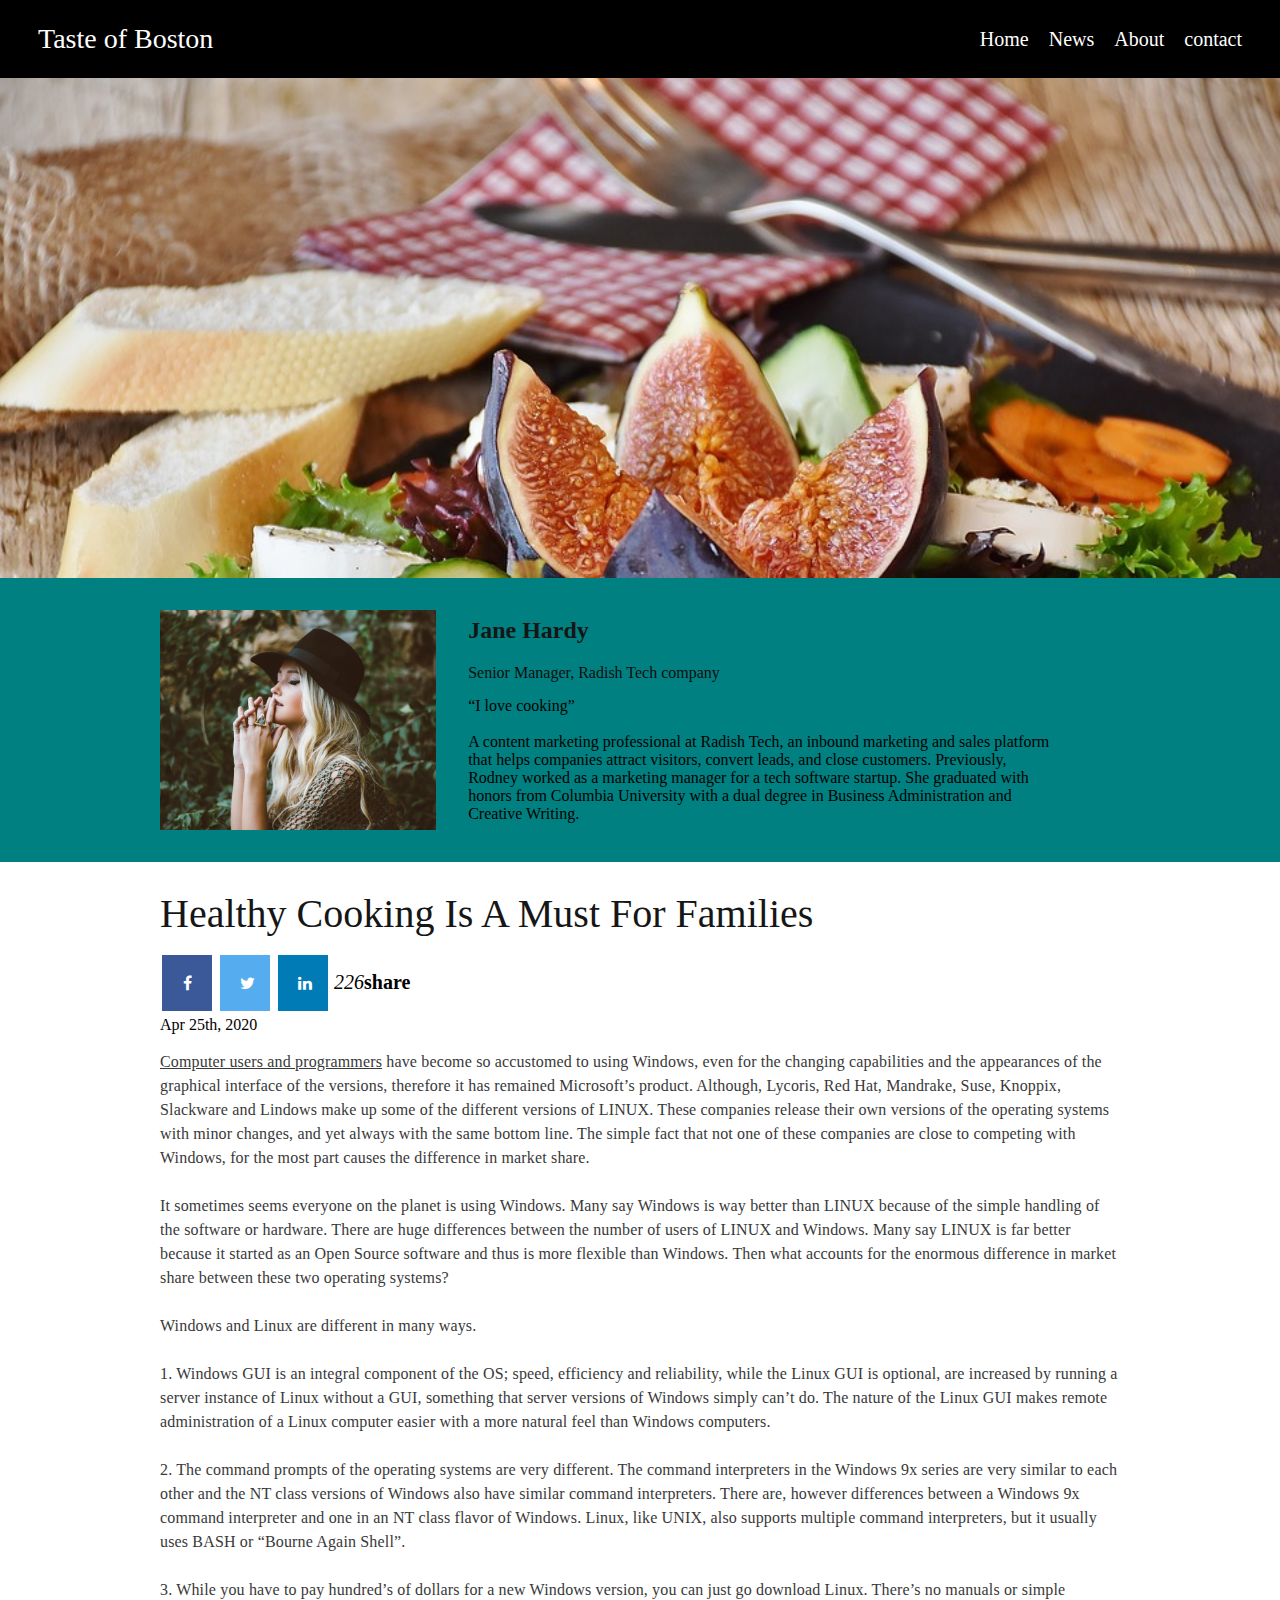
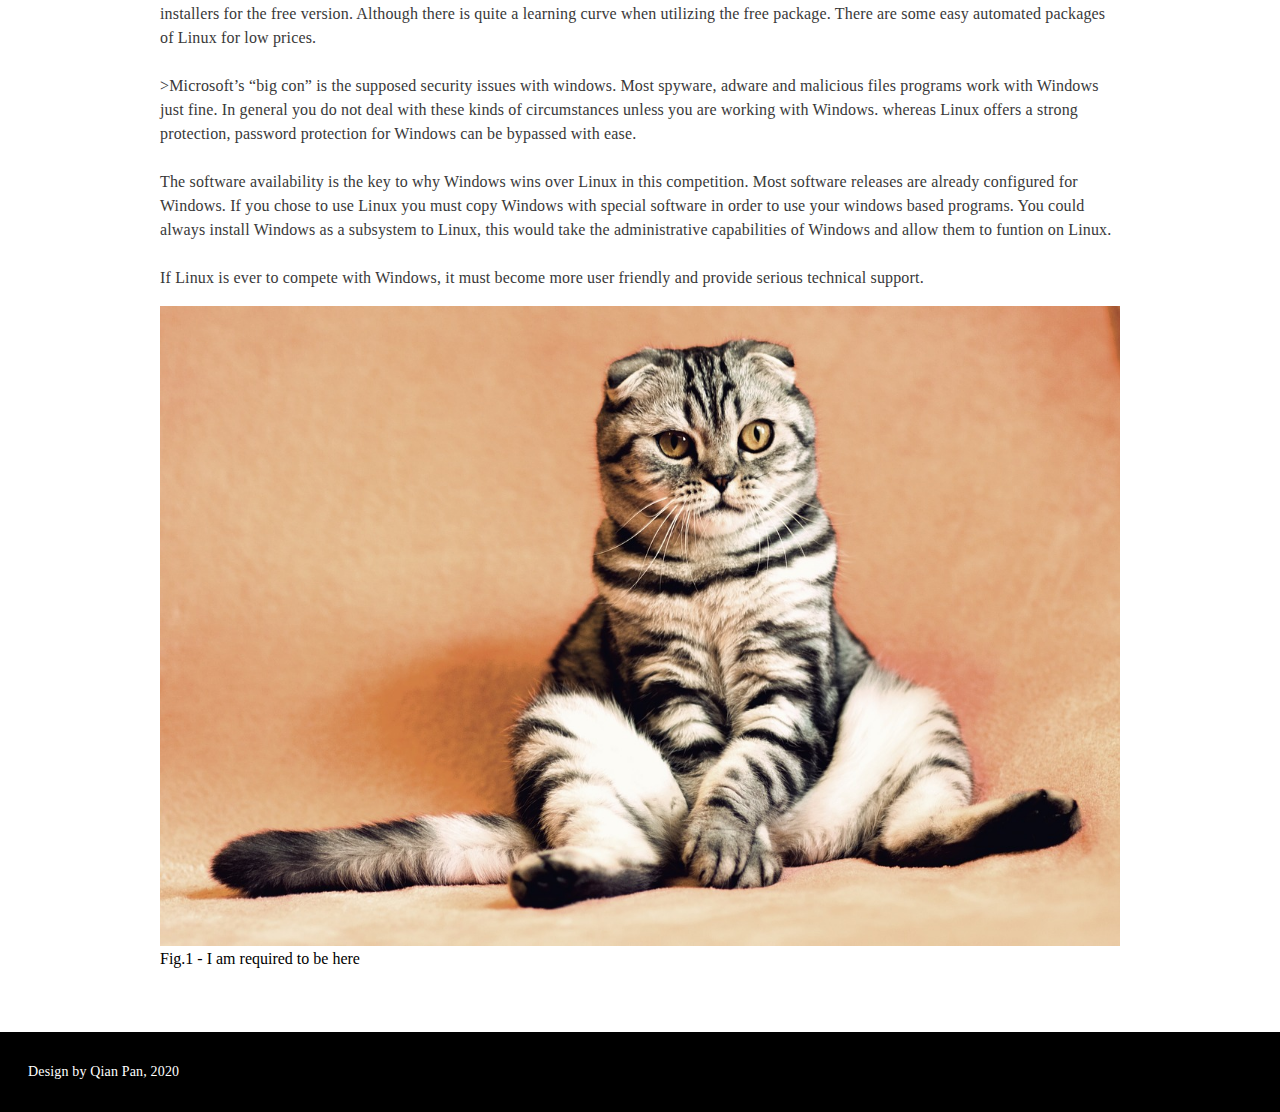
==== commit 480e0047: "revise" ====
--- a/blog-post-1.html
+++ b/blog-post-1.html
@@ -36,20 +36,23 @@
                 <li class="toggle"><span class="bars"></span></li>
             </ul>
         </nav>
-        <div class="cover-image"></div>
-        <div class="author">
-            <div id="authorGrid">
-                <div class="author-photo"></div>
-                <div class="author-info">
-                    <h3>Jane Hardy</h3>
-                    <span class="author-title">Senior Manager, Radish Tech company</span>
-                    <p><br><q>I love cooking</q><br><br>A content marketing professional at Radish Tech, an inbound marketing and sales platform that helps companies attract visitors, convert leads, and close customers. Previously, Rodney worked as a marketing
-                        manager for a tech software startup. She graduated with honors from Columbia University with a dual degree in Business Administration and Creative Writing. </p>
+        <section>
+            <div class="cover-image"></div>
+            <div class="author">
+                <div id="authorGrid">
+                    <div class="author-photo"></div>
+                    <div class="author-info">
+                        <h3>Jane Hardy</h3>
+                        <span class="author-title">Senior Manager, Radish Tech company</span>
+                        <p><br><q>I love cooking</q><br><br>A content marketing professional at Radish Tech, an inbound marketing and sales platform that helps companies attract visitors, convert leads, and close customers. Previously, Rodney worked as a
+                            marketing manager for a tech software startup. She graduated with honors from Columbia University with a dual degree in Business Administration and Creative Writing. </p>
+                    </div>
                 </div>
+
             </div>
-
-        </div>
-        <div class="content-text">
+        </section>
+        <article>
+            <!-- <div class="content-text"> -->
             <h1>Healthy Cooking Is A Must For Families</h1>
             <ul class="social">
                 <a href="#" class="fa fa-facebook"></a>
@@ -76,11 +79,18 @@
                 can be bypassed with ease.<br><br>The software availability is the key to why Windows wins over Linux in this competition. Most software releases are already configured for Windows. If you chose to use Linux you must copy Windows with
                 special software in order to use your windows based programs. You could always install Windows as a subsystem to Linux, this would take the administrative capabilities of Windows and allow them to funtion on Linux.<br><br>If Linux is ever
                 to compete with Windows, it must become more user friendly and provide serious technical support.</p>
-        </div>
-        <div class="footer">
+            <figure>
+                <img src="img/Figures.jpg" alt="A lazy cat">
+                <figcaption>Fig.1 - I am required to be here </figcaption>
+            </figure>
+        </article>
+        <footer>
             <h7>Design by Qian Pan, 2020</h7>
-        </div>
+        </footer>
     </div>
+
+
+
 </body>
 
 </html>--- a/css/blog-post-style.css
+++ b/css/blog-post-style.css
@@ -1,9 +1,5 @@
 @import "nav.css";
 @import "footer.css";
-
-/* @import "blog-post-mobile-portrait" (max-width: 320px);
-@import "blog-post-tablet-portrait" (max-width: 678px); */
-
 * {
     box-sizing: border-box;
     padding: 0;
@@ -121,12 +117,12 @@
     color: #0E0E0E;
 }
 
-.content-text {
+article {
     padding: 32px 160px;
     grid-area: content-text;
 }
 
-.content-text h1 {
+article h1 {
     margin: 0px 0px 16px 0px;
     font-family: IBM Plex Sans;
     font-style: normal;
@@ -169,7 +165,7 @@
     font-size: 1.25rem;
 }
 
-.content-text {
+article {
     display: flex;
     flex-direction: column;
     justify-content: left;
@@ -182,7 +178,7 @@
     font-size: 0.75rem;
 }
 
-.content-text p {
+article p {
     margin: 16px 0px;
     font-family: IBM Plex Sans;
     font-style: normal;
@@ -192,6 +188,10 @@
     /* or 129% */
     letter-spacing: 0.16px;
     color: #393939;
+}
+
+figure img {
+    width: 100%;
 }
 
 
@@ -298,11 +298,11 @@
         /* letter-spacing: 0.266667px; */
         color: #0E0E0E;
     }
-    .content-text {
+    article {
         padding: 32px 64px;
         grid-area: content-text;
     }
-    .content-text h1 {
+    article h1 {
         margin: 0px 0px 16px 0px;
         font-family: IBM Plex Sans;
         font-style: normal;
@@ -338,13 +338,13 @@
     .sharenumber {
         font-size: 1.25rem;
     }
-    .content-text span.date {
+    article span.date {
         margin: 16px 0px;
         /* padding: 8px 0px; */
         color: #747474;
         font-size: 0.75rem;
     }
-    .content-text p {
+    article p {
         margin: 16px 0px;
         font-family: IBM Plex Sans;
         font-style: normal;
@@ -462,11 +462,11 @@
         /* letter-spacing: 0.266667px; */
         color: #0E0E0E;
     }
-    .content-text {
+    article {
         padding: 32px 32px;
         grid-area: content-text;
     }
-    .content-text h1 {
+    article h1 {
         margin: 0px 0px 16px 0px;
         font-family: IBM Plex Sans;
         font-style: normal;
@@ -502,13 +502,13 @@
     .sharenumber {
         font-size: 1.25rem;
     }
-    .content-text span.date {
+    article span.date {
         margin: 16px 0px;
         /* padding: 8px 0px; */
         color: #747474;
         font-size: 0.75rem;
     }
-    .content-text p {
+    article p {
         margin: 16px 0px;
         font-family: IBM Plex Sans;
         font-style: normal;
